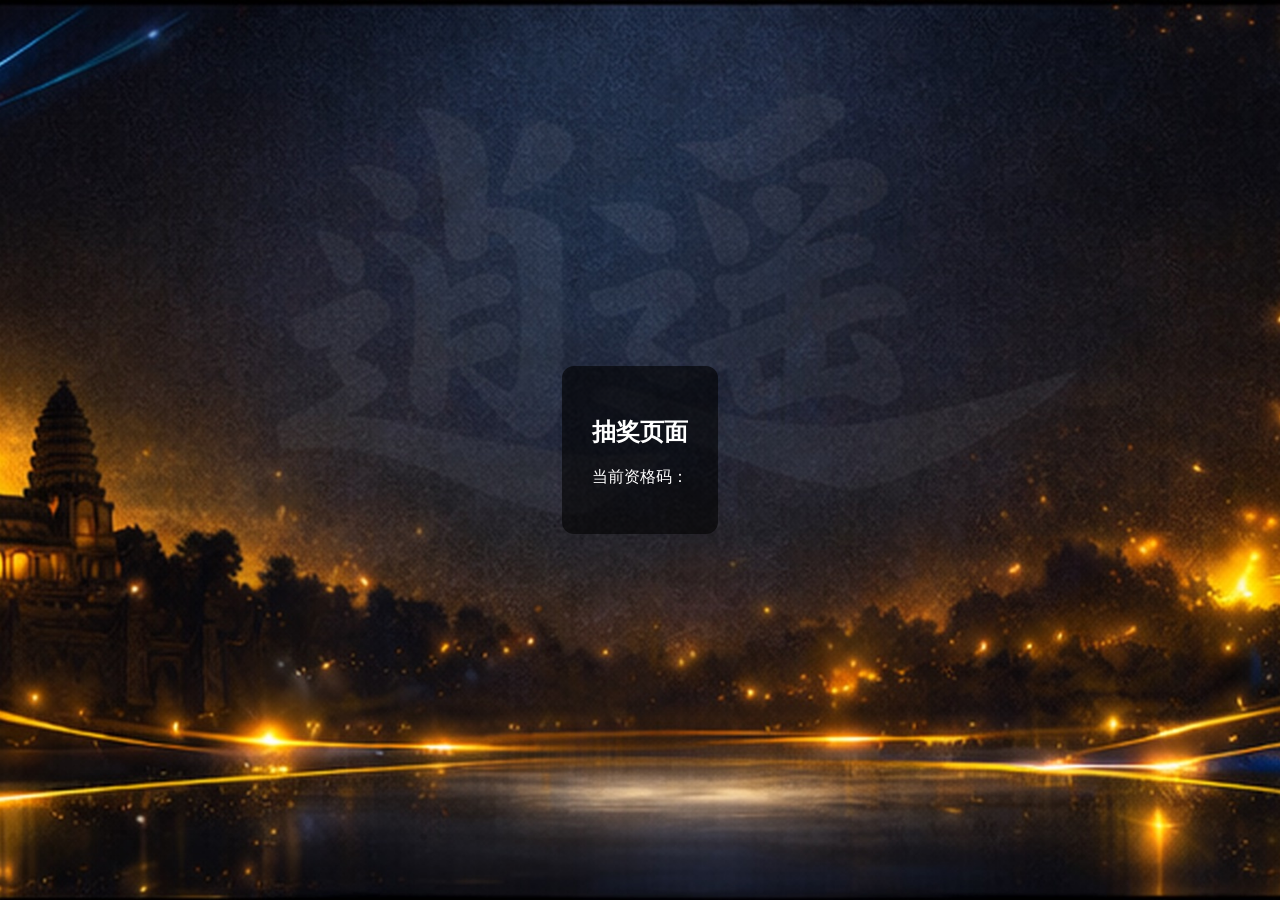
==== draw.html @ f4da22d6 "Add files via upload" ====
<!doctype html>
<html lang="zh-CN">
<head>
<meta charset="utf-8" />
<meta name="viewport" content="width=device-width,initial-scale=1" />
<title>抽奖页</title>
<link rel="stylesheet" href="/css/style.css" />
</head>

<body>
<div class="wrap">
  <div class="card">
    <h2>抽奖页面</h2>
    <p>当前资格码：</p>
    <div id="result"></div>
  </div>
</div>

<script>
const params = new URLSearchParams(location.search);
document.getElementById('result').innerText = params.get('code');
</script>
</body>
</html>
---- css/style.css ----
body{
margin:0;
font-family:Arial;
background:url('/img/bg-desktop.png') no-repeat center center fixed;
background-size:cover;
color:#fff;
}

@media(max-width:768px){
body{
background:url('/img/bg-mobile.png') no-repeat center center fixed;
background-size:cover;
}
}

.wrap{
display:flex;
justify-content:center;
align-items:center;
height:100vh;
}

.card{
background:rgba(0,0,0,0.6);
padding:30px;
border-radius:12px;
text-align:center;
}

input{
padding:10px;
width:220px;
margin:10px 0;
}

button{
padding:10px 20px;
}
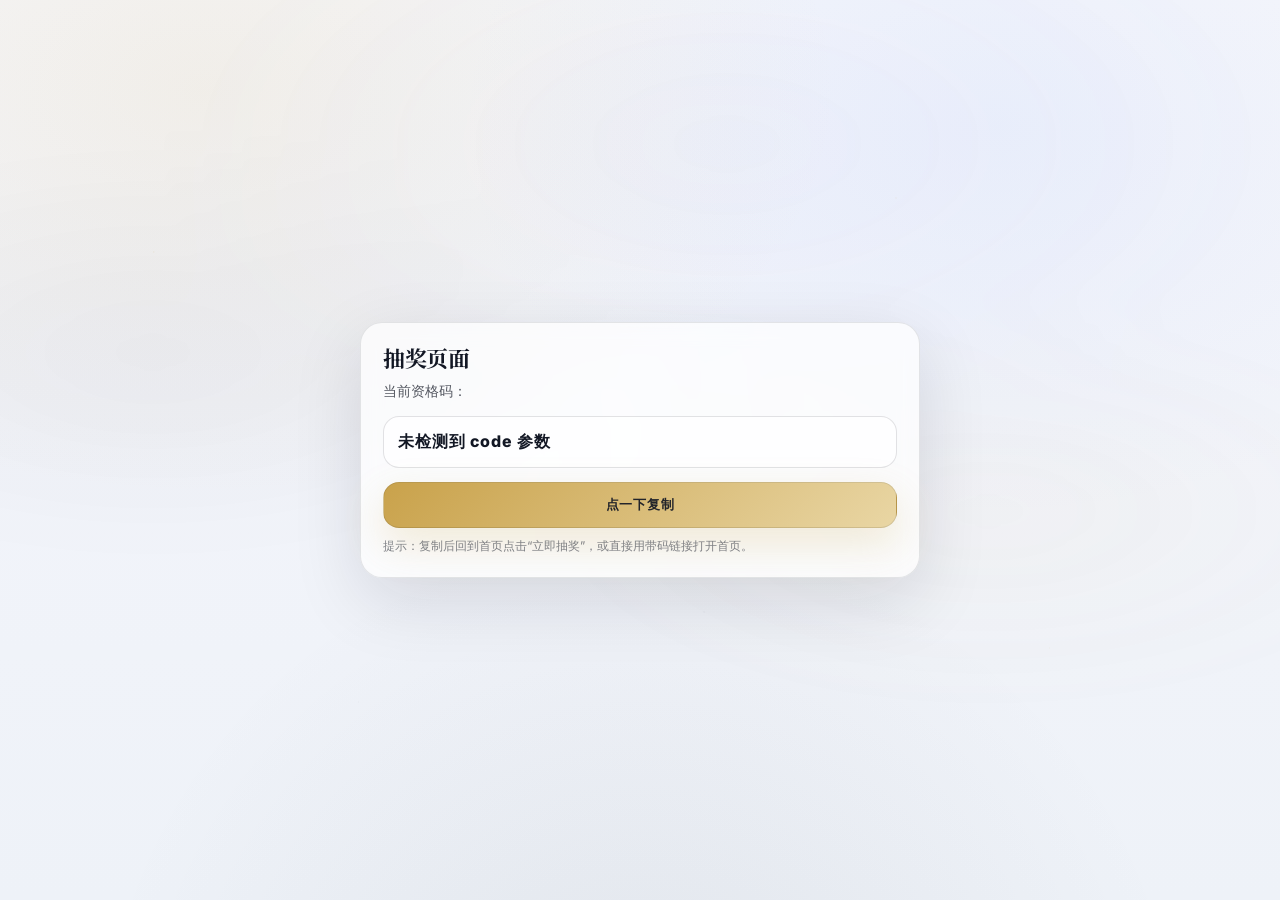
==== commit e51b0389: "Add files via upload" ====
--- a/draw.html
+++ b/draw.html
@@ -1,24 +1,182 @@
 <!doctype html>
 <html lang="zh-CN">
 <head>
-<meta charset="utf-8" />
-<meta name="viewport" content="width=device-width,initial-scale=1" />
-<title>抽奖页</title>
-<link rel="stylesheet" href="/css/style.css" />
+  <meta charset="utf-8" />
+  <meta name="viewport" content="width=device-width,initial-scale=1" />
+  <title>抽奖页</title>
+
+  <!-- 字体与首页一致（稳定、无需你额外操作） -->
+  <link rel="preconnect" href="https://fonts.googleapis.com">
+  <link rel="preconnect" href="https://fonts.gstatic.com" crossorigin>
+  <link href="https://fonts.googleapis.com/css2?family=Inter:wght@400;600;700&family=Noto+Serif+SC:wght@600;700&display=swap" rel="stylesheet">
+
+  <!-- 不再引用 /css/style.css，避免你删小写 css 后出错 -->
+  <style>
+    :root{
+      color-scheme: light;
+      --bg0:#F6F7FB;
+      --bg1:#F2F4FA;
+      --bg2:#EEF2F8;
+      --ink:#121724;
+      --ink2: rgba(18,23,36,.72);
+      --line: rgba(18,23,36,.10);
+      --panel: rgba(255,255,255,.72);
+      --shadow: 0 22px 70px rgba(16, 20, 32, .12);
+      --gold:#C9A24B;
+      --gold2:#E9D6A4;
+      --r-xl: 22px;
+      --r-md: 16px;
+      --font-ui: Inter, system-ui, -apple-system, Segoe UI, Roboto, "Helvetica Neue", Arial, "Noto Sans", "Liberation Sans", sans-serif;
+      --font-brand: "Noto Serif SC", serif;
+    }
+    *{ font-family: var(--font-ui); box-sizing: border-box; }
+    body{
+      margin:0; min-height:100vh; color: var(--ink);
+      background:
+        radial-gradient(1100px 700px at 16% 10%, rgba(201,162,75,0.10), transparent 58%),
+        radial-gradient(900px 650px at 78% 14%, rgba(140,170,255,0.10), transparent 60%),
+        radial-gradient(900px 900px at 50% 120%, rgba(18,23,36,0.06), transparent 62%),
+        linear-gradient(180deg, var(--bg0), var(--bg1) 45%, var(--bg2));
+      overflow:hidden;
+    }
+    /* 轻烟雾 + 金尘（克制） */
+    .smoke{
+      position:fixed; inset:-18vh -18vw; pointer-events:none;
+      opacity:.60; filter: blur(18px);
+      background:
+        radial-gradient(60vw 40vh at 22% 42%, rgba(18,23,36,0.06), transparent 62%),
+        radial-gradient(60vw 38vh at 70% 55%, rgba(201,162,75,0.06), transparent 62%),
+        radial-gradient(70vw 52vh at 55% 25%, rgba(140,170,255,0.06), transparent 65%);
+      animation: smokeDrift 10s ease-in-out infinite alternate;
+    }
+    @keyframes smokeDrift{
+      0%{ transform: translate3d(-1.2vw,-0.6vh,0) scale(1.02); opacity:.52; }
+      100%{ transform: translate3d(1.3vw,0.9vh,0) scale(1.04); opacity:.64; }
+    }
+    .dust{
+      position:fixed; inset:0; pointer-events:none; opacity:.55;
+      background:
+        radial-gradient(2px 2px at 12% 28%, rgba(201,162,75,0.22), transparent 60%),
+        radial-gradient(2px 2px at 70% 22%, rgba(201,162,75,0.18), transparent 60%),
+        radial-gradient(1.5px 1.5px at 55% 68%, rgba(18,23,36,0.14), transparent 60%),
+        radial-gradient(1.5px 1.5px at 82% 72%, rgba(201,162,75,0.16), transparent 60%),
+        radial-gradient(1.2px 1.2px at 28% 78%, rgba(18,23,36,0.10), transparent 60%);
+      animation: dustTwinkle 6s ease-in-out infinite;
+    }
+    @keyframes dustTwinkle{
+      0%,100%{ filter: brightness(1.00); opacity:.40; }
+      50%{ filter: brightness(1.12); opacity:.62; }
+    }
+
+    .wrap{
+      min-height:100vh;
+      display:flex;
+      align-items:center;
+      justify-content:center;
+      padding: 24px;
+      position:relative;
+      z-index:1;
+    }
+    .card{
+      width:min(560px, 100%);
+      border-radius: var(--r-xl);
+      background: var(--panel);
+      border: 1px solid var(--line);
+      box-shadow: var(--shadow);
+      backdrop-filter: blur(10px);
+      padding: 22px 22px;
+    }
+    h2{
+      margin:0;
+      font-family: var(--font-brand);
+      font-weight: 700;
+      letter-spacing: -0.02em;
+      font-size: 22px;
+      line-height: 1.15;
+    }
+    p{
+      margin: 10px 0 0;
+      color: var(--ink2);
+      font-size: 14px;
+      line-height: 1.6;
+    }
+    .code{
+      margin-top: 14px;
+      padding: 14px 14px;
+      border-radius: var(--r-md);
+      border: 1px solid rgba(18,23,36,0.12);
+      background: rgba(255,255,255,0.72);
+      font-weight: 800;
+      letter-spacing: 0.06em;
+      font-size: 16px;
+      user-select: all;
+      word-break: break-all;
+    }
+    .btn{
+      margin-top: 14px;
+      width: 100%;
+      height: 46px;
+      border-radius: var(--r-md);
+      border: 1px solid rgba(18,23,36,0.10);
+      background: linear-gradient(135deg, var(--gold), var(--gold2));
+      color: rgba(18,23,36,0.92);
+      font-weight: 900;
+      letter-spacing: 0.06em;
+      cursor: pointer;
+      box-shadow: 0 16px 40px rgba(201,162,75,0.22);
+    }
+    .btn:active{ transform: translateY(1px); }
+    .hint{
+      margin-top: 10px;
+      font-size: 12px;
+      color: rgba(18,23,36,0.52);
+    }
+    @media (prefers-reduced-motion: reduce){
+      .smoke,.dust{ animation:none !important; }
+    }
+  </style>
 </head>
 
 <body>
-<div class="wrap">
-  <div class="card">
-    <h2>抽奖页面</h2>
-    <p>当前资格码：</p>
-    <div id="result"></div>
+  <div class="smoke"></div>
+  <div class="dust"></div>
+
+  <div class="wrap">
+    <div class="card">
+      <h2>抽奖页面</h2>
+      <p>当前资格码：</p>
+      <div class="code" id="result">-</div>
+      <button class="btn" id="copyBtn" type="button">点一下复制</button>
+      <div class="hint">提示：复制后回到首页点击“立即抽奖”，或直接用带码链接打开首页。</div>
+    </div>
   </div>
-</div>
 
-<script>
-const params = new URLSearchParams(location.search);
-document.getElementById('result').innerText = params.get('code');
-</script>
+  <script>
+    const params = new URLSearchParams(location.search);
+    const code = (params.get('code') || '').trim();
+    const el = document.getElementById('result');
+    const btn = document.getElementById('copyBtn');
+
+    el.textContent = code || '未检测到 code 参数';
+
+    btn.addEventListener('click', async () => {
+      if (!code) return alert('没有可复制的资格码');
+      try{
+        await navigator.clipboard.writeText(code);
+        btn.textContent = '已复制 ✅';
+        setTimeout(()=> btn.textContent = '点一下复制', 1200);
+      }catch(e){
+        // 兼容老浏览器
+        const ta = document.createElement('textarea');
+        ta.value = code;
+        document.body.appendChild(ta);
+        ta.select();
+        document.execCommand('copy');
+        ta.remove();
+        btn.textContent = '已复制 ✅';
+        setTimeout(()=> btn.textContent = '点一下复制', 1200);
+      }
+    });
+  </script>
 </body>
-</html>
+</html>
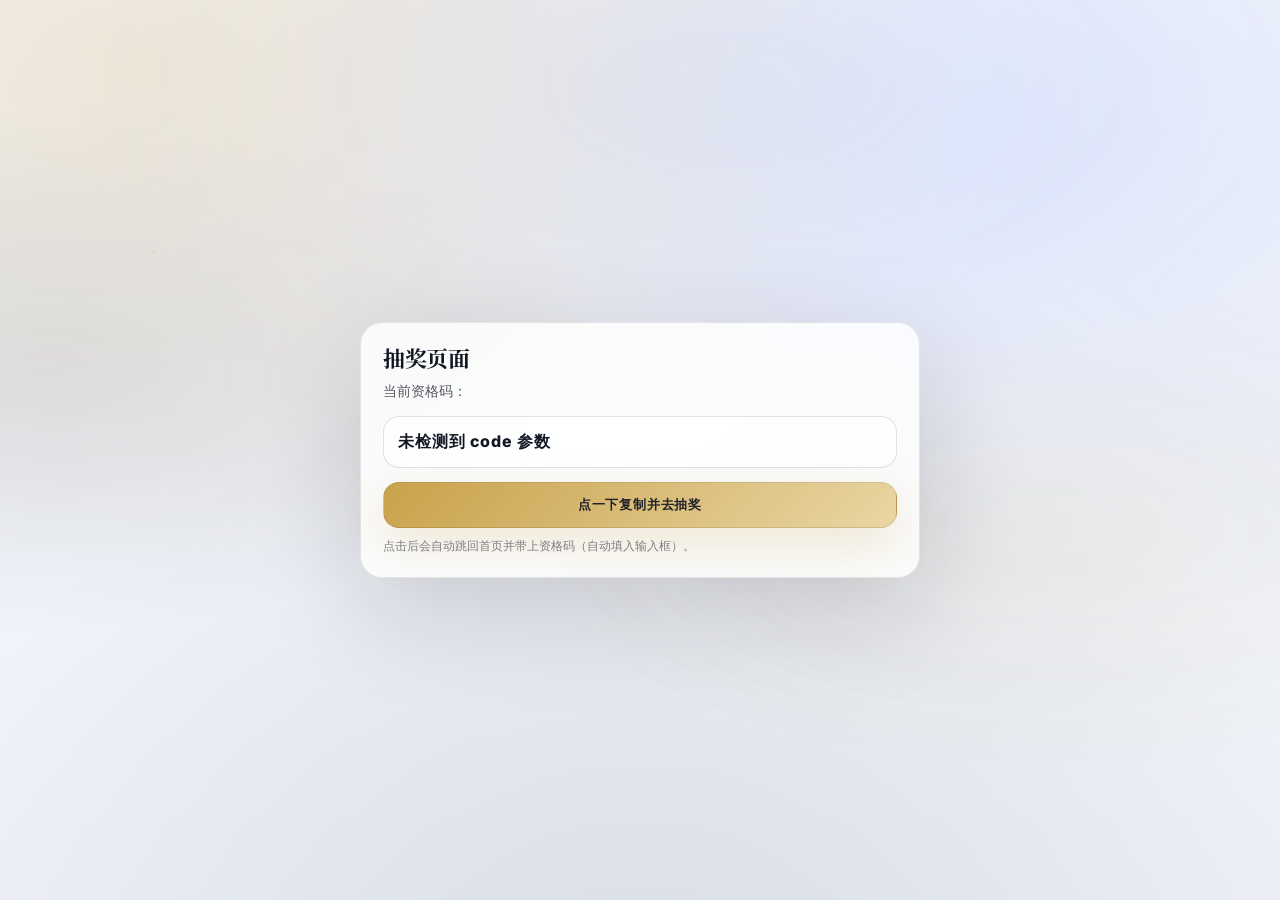
==== commit 193e1a55: "Add files via upload" ====
--- a/draw.html
+++ b/draw.html
@@ -5,149 +5,102 @@
   <meta name="viewport" content="width=device-width,initial-scale=1" />
   <title>抽奖页</title>
 
-  <!-- 字体与首页一致（稳定、无需你额外操作） -->
   <link rel="preconnect" href="https://fonts.googleapis.com">
   <link rel="preconnect" href="https://fonts.gstatic.com" crossorigin>
   <link href="https://fonts.googleapis.com/css2?family=Inter:wght@400;600;700&family=Noto+Serif+SC:wght@600;700&display=swap" rel="stylesheet">
 
-  <!-- 不再引用 /css/style.css，避免你删小写 css 后出错 -->
   <style>
-    :root{
-      color-scheme: light;
-      --bg0:#F6F7FB;
-      --bg1:#F2F4FA;
-      --bg2:#EEF2F8;
-      --ink:#121724;
-      --ink2: rgba(18,23,36,.72);
-      --line: rgba(18,23,36,.10);
-      --panel: rgba(255,255,255,.72);
-      --shadow: 0 22px 70px rgba(16, 20, 32, .12);
-      --gold:#C9A24B;
-      --gold2:#E9D6A4;
-      --r-xl: 22px;
-      --r-md: 16px;
-      --font-ui: Inter, system-ui, -apple-system, Segoe UI, Roboto, "Helvetica Neue", Arial, "Noto Sans", "Liberation Sans", sans-serif;
-      --font-brand: "Noto Serif SC", serif;
-    }
-    *{ font-family: var(--font-ui); box-sizing: border-box; }
+    :root{ color-scheme: light; --ink:#121724; --gold:#C9A24B; --gold2:#E9D6A4; }
+    *{ box-sizing:border-box; font-family: Inter, system-ui, -apple-system, Segoe UI, Roboto, "Helvetica Neue", Arial; }
     body{
       margin:0; min-height:100vh; color: var(--ink);
       background:
-        radial-gradient(1100px 700px at 16% 10%, rgba(201,162,75,0.10), transparent 58%),
-        radial-gradient(900px 650px at 78% 14%, rgba(140,170,255,0.10), transparent 60%),
-        radial-gradient(900px 900px at 50% 120%, rgba(18,23,36,0.06), transparent 62%),
-        linear-gradient(180deg, var(--bg0), var(--bg1) 45%, var(--bg2));
+        radial-gradient(1400px 860px at 12% 8%, rgba(201,162,75,0.20), transparent 58%),
+        radial-gradient(1200px 820px at 78% 14%, rgba(140,170,255,0.18), transparent 62%),
+        radial-gradient(1200px 1200px at 50% 120%, rgba(18,23,36,0.10), transparent 64%),
+        linear-gradient(180deg, #F6F7FB, #F2F4FA 45%, #EEF2F8);
       overflow:hidden;
     }
-    /* 轻烟雾 + 金尘（克制） */
-    .smoke{
-      position:fixed; inset:-18vh -18vw; pointer-events:none;
-      opacity:.60; filter: blur(18px);
+    .bg::before{
+      content:""; position:fixed; inset:-22vh -22vw; pointer-events:none;
+      opacity:.82; filter: blur(16px);
       background:
-        radial-gradient(60vw 40vh at 22% 42%, rgba(18,23,36,0.06), transparent 62%),
-        radial-gradient(60vw 38vh at 70% 55%, rgba(201,162,75,0.06), transparent 62%),
-        radial-gradient(70vw 52vh at 55% 25%, rgba(140,170,255,0.06), transparent 65%);
-      animation: smokeDrift 10s ease-in-out infinite alternate;
+        radial-gradient(70vw 48vh at 18% 44%, rgba(18,23,36,0.10), transparent 62%),
+        radial-gradient(70vw 44vh at 72% 56%, rgba(201,162,75,0.10), transparent 62%),
+        radial-gradient(80vw 56vh at 55% 22%, rgba(140,170,255,0.10), transparent 65%);
+      animation: smokeDrift 9s ease-in-out infinite alternate;
+    }
+    .bg::after{
+      content:""; position:fixed; inset:0; pointer-events:none;
+      opacity:.70;
+      background:
+        radial-gradient(3px 3px at 12% 28%, rgba(201,162,75,0.35), transparent 60%),
+        radial-gradient(3px 3px at 70% 22%, rgba(201,162,75,0.30), transparent 60%),
+        radial-gradient(2px 2px at 55% 68%, rgba(18,23,36,0.18), transparent 60%),
+        radial-gradient(2px 2px at 82% 72%, rgba(201,162,75,0.26), transparent 60%);
+      animation: dustTwinkle 5s ease-in-out infinite;
     }
     @keyframes smokeDrift{
-      0%{ transform: translate3d(-1.2vw,-0.6vh,0) scale(1.02); opacity:.52; }
-      100%{ transform: translate3d(1.3vw,0.9vh,0) scale(1.04); opacity:.64; }
-    }
-    .dust{
-      position:fixed; inset:0; pointer-events:none; opacity:.55;
-      background:
-        radial-gradient(2px 2px at 12% 28%, rgba(201,162,75,0.22), transparent 60%),
-        radial-gradient(2px 2px at 70% 22%, rgba(201,162,75,0.18), transparent 60%),
-        radial-gradient(1.5px 1.5px at 55% 68%, rgba(18,23,36,0.14), transparent 60%),
-        radial-gradient(1.5px 1.5px at 82% 72%, rgba(201,162,75,0.16), transparent 60%),
-        radial-gradient(1.2px 1.2px at 28% 78%, rgba(18,23,36,0.10), transparent 60%);
-      animation: dustTwinkle 6s ease-in-out infinite;
+      0%{ transform: translate3d(-1.6vw,-0.8vh,0) scale(1.03) rotate(-0.3deg); }
+      100%{ transform: translate3d(1.8vw,1.0vh,0) scale(1.06) rotate(0.3deg); }
     }
     @keyframes dustTwinkle{
-      0%,100%{ filter: brightness(1.00); opacity:.40; }
-      50%{ filter: brightness(1.12); opacity:.62; }
+      0%,100%{ filter: brightness(1.00); opacity:.55; }
+      50%{ filter: brightness(1.18); opacity:.82; }
     }
 
-    .wrap{
-      min-height:100vh;
-      display:flex;
-      align-items:center;
-      justify-content:center;
-      padding: 24px;
-      position:relative;
-      z-index:1;
-    }
+    .wrap{ min-height:100vh; display:flex; align-items:center; justify-content:center; padding:24px; position:relative; z-index:2; }
     .card{
       width:min(560px, 100%);
-      border-radius: var(--r-xl);
-      background: var(--panel);
-      border: 1px solid var(--line);
-      box-shadow: var(--shadow);
-      backdrop-filter: blur(10px);
-      padding: 22px 22px;
+      border-radius: 22px;
+      background: rgba(255,255,255,.80);
+      border: 1px solid rgba(18,23,36,.10);
+      box-shadow: 0 28px 110px rgba(16,20,32,.16);
+      backdrop-filter: blur(12px);
+      padding: 22px;
     }
-    h2{
-      margin:0;
-      font-family: var(--font-brand);
-      font-weight: 700;
-      letter-spacing: -0.02em;
-      font-size: 22px;
-      line-height: 1.15;
-    }
-    p{
-      margin: 10px 0 0;
-      color: var(--ink2);
-      font-size: 14px;
-      line-height: 1.6;
-    }
+    h2{ margin:0; font-family:"Noto Serif SC",serif; font-weight:700; letter-spacing:-0.02em; font-size:22px; line-height:1.15; }
+    p{ margin:10px 0 0; color: rgba(18,23,36,.72); font-size:14px; line-height:1.6; }
     .code{
-      margin-top: 14px;
-      padding: 14px 14px;
-      border-radius: var(--r-md);
-      border: 1px solid rgba(18,23,36,0.12);
-      background: rgba(255,255,255,0.72);
-      font-weight: 800;
-      letter-spacing: 0.06em;
-      font-size: 16px;
-      user-select: all;
-      word-break: break-all;
+      margin-top:14px;
+      padding:14px;
+      border-radius:16px;
+      border:1px solid rgba(18,23,36,.12);
+      background: rgba(255,255,255,0.78);
+      font-weight:800;
+      letter-spacing:0.06em;
+      font-size:16px;
+      user-select:all;
+      word-break:break-all;
     }
     .btn{
-      margin-top: 14px;
-      width: 100%;
-      height: 46px;
-      border-radius: var(--r-md);
-      border: 1px solid rgba(18,23,36,0.10);
+      margin-top:14px;
+      width:100%;
+      height:46px;
+      border-radius:16px;
+      border:1px solid rgba(18,23,36,.10);
       background: linear-gradient(135deg, var(--gold), var(--gold2));
       color: rgba(18,23,36,0.92);
-      font-weight: 900;
-      letter-spacing: 0.06em;
-      cursor: pointer;
-      box-shadow: 0 16px 40px rgba(201,162,75,0.22);
+      font-weight:900;
+      letter-spacing:0.06em;
+      cursor:pointer;
+      box-shadow: 0 16px 46px rgba(201,162,75,0.24);
     }
     .btn:active{ transform: translateY(1px); }
-    .hint{
-      margin-top: 10px;
-      font-size: 12px;
-      color: rgba(18,23,36,0.52);
-    }
-    @media (prefers-reduced-motion: reduce){
-      .smoke,.dust{ animation:none !important; }
-    }
+    .hint{ margin-top:10px; font-size:12px; color: rgba(18,23,36,.52); }
   </style>
 </head>
 
 <body>
-  <div class="smoke"></div>
-  <div class="dust"></div>
-
+  <div class="bg"></div>
   <div class="wrap">
     <div class="card">
       <h2>抽奖页面</h2>
       <p>当前资格码：</p>
       <div class="code" id="result">-</div>
-      <button class="btn" id="copyBtn" type="button">点一下复制</button>
-      <div class="hint">提示：复制后回到首页点击“立即抽奖”，或直接用带码链接打开首页。</div>
+
+      <button class="btn" id="copyGoBtn" type="button">点一下复制并去抽奖</button>
+      <div class="hint">点击后会自动跳回首页并带上资格码（自动填入输入框）。</div>
     </div>
   </div>
 
@@ -155,27 +108,30 @@
     const params = new URLSearchParams(location.search);
     const code = (params.get('code') || '').trim();
     const el = document.getElementById('result');
-    const btn = document.getElementById('copyBtn');
+    const btn = document.getElementById('copyGoBtn');
 
     el.textContent = code || '未检测到 code 参数';
 
-    btn.addEventListener('click', async () => {
-      if (!code) return alert('没有可复制的资格码');
+    async function copyText(text){
       try{
-        await navigator.clipboard.writeText(code);
-        btn.textContent = '已复制 ✅';
-        setTimeout(()=> btn.textContent = '点一下复制', 1200);
+        await navigator.clipboard.writeText(text);
       }catch(e){
-        // 兼容老浏览器
         const ta = document.createElement('textarea');
-        ta.value = code;
+        ta.value = text;
         document.body.appendChild(ta);
         ta.select();
         document.execCommand('copy');
         ta.remove();
-        btn.textContent = '已复制 ✅';
-        setTimeout(()=> btn.textContent = '点一下复制', 1200);
       }
+    }
+
+    btn.addEventListener('click', async () => {
+      if (!code) return alert('没有可复制的资格码');
+      await copyText(code);
+      btn.textContent = '已复制 ✅ 正在跳转...';
+      const v = Date.now();
+      // ✅ 关键：带 play=1，首页不会再把你重定向回 draw.html
+      location.href = `/?code=${encodeURIComponent(code)}&play=1&v=${v}`;
     });
   </script>
 </body>
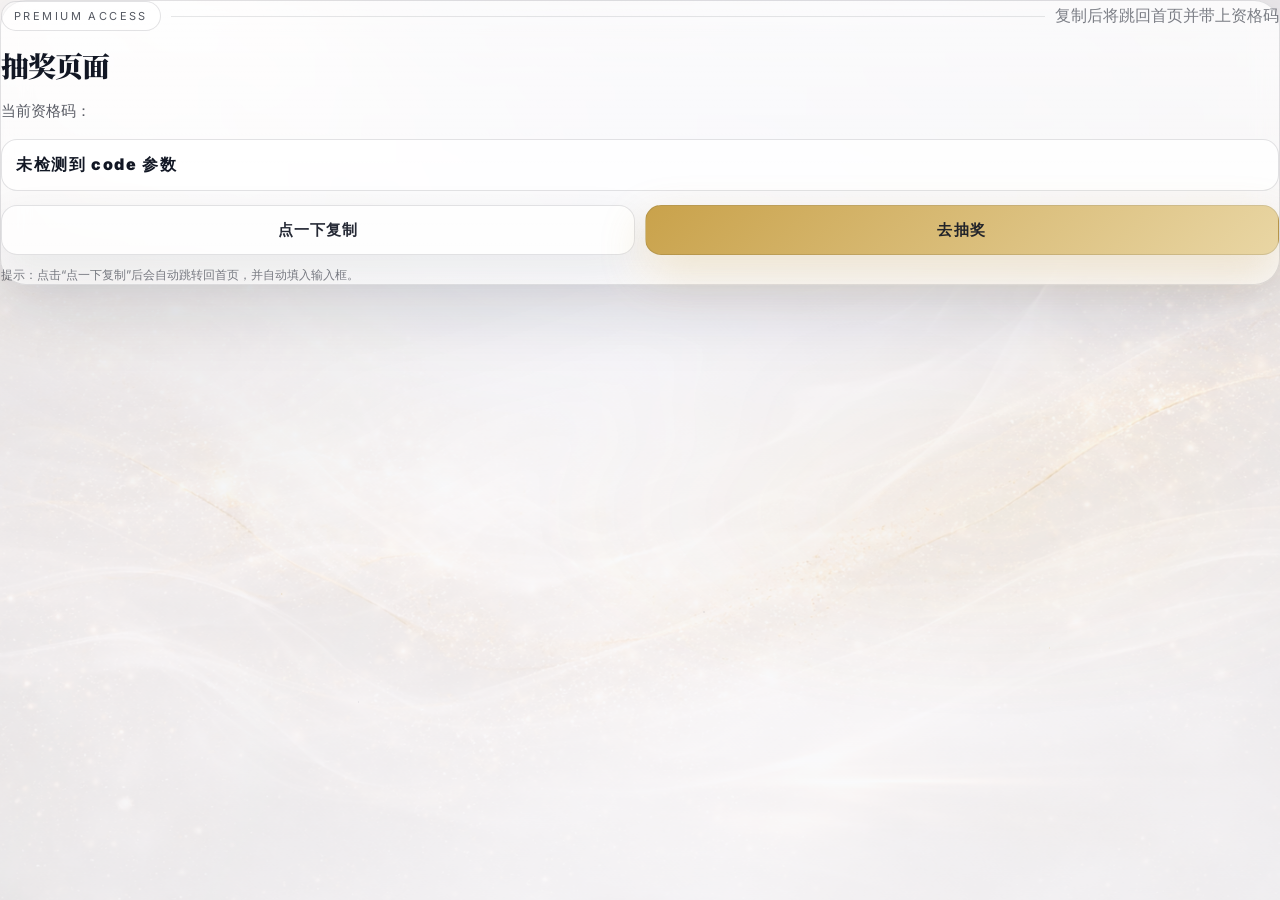
==== commit 7f36973c: "Add files via upload" ====
--- a/draw.html
+++ b/draw.html
@@ -7,131 +7,97 @@
 
   <link rel="preconnect" href="https://fonts.googleapis.com">
   <link rel="preconnect" href="https://fonts.gstatic.com" crossorigin>
-  <link href="https://fonts.googleapis.com/css2?family=Inter:wght@400;600;700&family=Noto+Serif+SC:wght@600;700&display=swap" rel="stylesheet">
+  <link href="https://fonts.googleapis.com/css2?family=Inter:wght@400;700;800;900&family=Noto+Serif+SC:wght@600;700;900&display=swap" rel="stylesheet">
 
-  <style>
-    :root{ color-scheme: light; --ink:#121724; --gold:#C9A24B; --gold2:#E9D6A4; }
-    *{ box-sizing:border-box; font-family: Inter, system-ui, -apple-system, Segoe UI, Roboto, "Helvetica Neue", Arial; }
-    body{
-      margin:0; min-height:100vh; color: var(--ink);
-      background:
-        radial-gradient(1400px 860px at 12% 8%, rgba(201,162,75,0.20), transparent 58%),
-        radial-gradient(1200px 820px at 78% 14%, rgba(140,170,255,0.18), transparent 62%),
-        radial-gradient(1200px 1200px at 50% 120%, rgba(18,23,36,0.10), transparent 64%),
-        linear-gradient(180deg, #F6F7FB, #F2F4FA 45%, #EEF2F8);
-      overflow:hidden;
-    }
-    .bg::before{
-      content:""; position:fixed; inset:-22vh -22vw; pointer-events:none;
-      opacity:.82; filter: blur(16px);
-      background:
-        radial-gradient(70vw 48vh at 18% 44%, rgba(18,23,36,0.10), transparent 62%),
-        radial-gradient(70vw 44vh at 72% 56%, rgba(201,162,75,0.10), transparent 62%),
-        radial-gradient(80vw 56vh at 55% 22%, rgba(140,170,255,0.10), transparent 65%);
-      animation: smokeDrift 9s ease-in-out infinite alternate;
-    }
-    .bg::after{
-      content:""; position:fixed; inset:0; pointer-events:none;
-      opacity:.70;
-      background:
-        radial-gradient(3px 3px at 12% 28%, rgba(201,162,75,0.35), transparent 60%),
-        radial-gradient(3px 3px at 70% 22%, rgba(201,162,75,0.30), transparent 60%),
-        radial-gradient(2px 2px at 55% 68%, rgba(18,23,36,0.18), transparent 60%),
-        radial-gradient(2px 2px at 82% 72%, rgba(201,162,75,0.26), transparent 60%);
-      animation: dustTwinkle 5s ease-in-out infinite;
-    }
-    @keyframes smokeDrift{
-      0%{ transform: translate3d(-1.6vw,-0.8vh,0) scale(1.03) rotate(-0.3deg); }
-      100%{ transform: translate3d(1.8vw,1.0vh,0) scale(1.06) rotate(0.3deg); }
-    }
-    @keyframes dustTwinkle{
-      0%,100%{ filter: brightness(1.00); opacity:.55; }
-      50%{ filter: brightness(1.18); opacity:.82; }
-    }
-
-    .wrap{ min-height:100vh; display:flex; align-items:center; justify-content:center; padding:24px; position:relative; z-index:2; }
-    .card{
-      width:min(560px, 100%);
-      border-radius: 22px;
-      background: rgba(255,255,255,.80);
-      border: 1px solid rgba(18,23,36,.10);
-      box-shadow: 0 28px 110px rgba(16,20,32,.16);
-      backdrop-filter: blur(12px);
-      padding: 22px;
-    }
-    h2{ margin:0; font-family:"Noto Serif SC",serif; font-weight:700; letter-spacing:-0.02em; font-size:22px; line-height:1.15; }
-    p{ margin:10px 0 0; color: rgba(18,23,36,.72); font-size:14px; line-height:1.6; }
-    .code{
-      margin-top:14px;
-      padding:14px;
-      border-radius:16px;
-      border:1px solid rgba(18,23,36,.12);
-      background: rgba(255,255,255,0.78);
-      font-weight:800;
-      letter-spacing:0.06em;
-      font-size:16px;
-      user-select:all;
-      word-break:break-all;
-    }
-    .btn{
-      margin-top:14px;
-      width:100%;
-      height:46px;
-      border-radius:16px;
-      border:1px solid rgba(18,23,36,.10);
-      background: linear-gradient(135deg, var(--gold), var(--gold2));
-      color: rgba(18,23,36,0.92);
-      font-weight:900;
-      letter-spacing:0.06em;
-      cursor:pointer;
-      box-shadow: 0 16px 46px rgba(201,162,75,0.24);
-    }
-    .btn:active{ transform: translateY(1px); }
-    .hint{ margin-top:10px; font-size:12px; color: rgba(18,23,36,.52); }
-  </style>
+  <!-- 与首页同一套视觉（直接用首页 CSS） -->
+  <link rel="stylesheet" href="/CSS/app.css" />
 </head>
 
-<body>
+<body class="min-h-screen antialiased">
   <div class="bg"></div>
-  <div class="wrap">
-    <div class="card">
-      <h2>抽奖页面</h2>
-      <p>当前资格码：</p>
-      <div class="code" id="result">-</div>
+  <div class="veil"></div>
+  <div class="smoke"></div>
+  <div class="dust"></div>
 
-      <button class="btn" id="copyGoBtn" type="button">点一下复制并去抽奖</button>
-      <div class="hint">点击后会自动跳回首页并带上资格码（自动填入输入框）。</div>
+  <main class="max-w-2xl mx-auto px-5 sm:px-6 py-16">
+    <div class="panel p-6 sm:p-8">
+      <div class="badge-line">
+        <div class="badge">Premium Access</div>
+        <div class="sep"></div>
+        <div class="text-xs text-white/55">复制后将跳回首页并带上资格码</div>
+      </div>
+
+      <h1 class="mt-4 title-font" style="font-size:28px;line-height:1.1;">抽奖页面</h1>
+      <p class="mt-2 text-white/70">当前资格码：</p>
+
+      <div class="modal-code" id="result">未检测到 code 参数</div>
+
+      <div class="modal-actions" style="margin-top:14px;">
+        <button class="btn btn-ghost" id="copyBtn" type="button">点一下复制</button>
+        <button class="btn" id="goBtn" type="button">去抽奖</button>
+      </div>
+
+      <div class="modal-tip" id="tip" style="margin-top:12px;">
+        提示：点击“点一下复制”后会自动跳转回首页，并自动填入输入框。
+      </div>
     </div>
-  </div>
+  </main>
 
   <script>
     const params = new URLSearchParams(location.search);
     const code = (params.get('code') || '').trim();
+
     const el = document.getElementById('result');
-    const btn = document.getElementById('copyGoBtn');
+    const copyBtn = document.getElementById('copyBtn');
+    const goBtn = document.getElementById('goBtn');
+    const tip = document.getElementById('tip');
 
-    el.textContent = code || '未检测到 code 参数';
+    el.textContent = code ? code : '未检测到 code 参数';
 
     async function copyText(text){
       try{
         await navigator.clipboard.writeText(text);
+        return true;
       }catch(e){
-        const ta = document.createElement('textarea');
-        ta.value = text;
-        document.body.appendChild(ta);
-        ta.select();
-        document.execCommand('copy');
-        ta.remove();
+        try{
+          const ta = document.createElement('textarea');
+          ta.value = text;
+          ta.setAttribute('readonly','');
+          ta.style.position='fixed';
+          ta.style.top='-9999px';
+          document.body.appendChild(ta);
+          ta.select();
+          document.execCommand('copy');
+          ta.remove();
+          return true;
+        }catch(_){
+          return false;
+        }
       }
     }
 
-    btn.addEventListener('click', async () => {
-      if (!code) return alert('没有可复制的资格码');
-      await copyText(code);
-      btn.textContent = '已复制 ✅ 正在跳转...';
+    function goHomeWithCode(){
+      if (!code){
+        location.href = '/';
+        return;
+      }
+      // 带时间戳让 Telegram 更容易刷新 & 防缓存
       const v = Date.now();
-      // ✅ 关键：带 play=1，首页不会再把你重定向回 draw.html
-      location.href = `/?code=${encodeURIComponent(code)}&play=1&v=${v}`;
+      location.href = `/?code=${encodeURIComponent(code)}&v=${v}#draw`;
+    }
+
+    copyBtn.addEventListener('click', async () => {
+      if (!code) { alert('没有可复制的资格码'); return; }
+      const ok = await copyText(code);
+      copyBtn.textContent = ok ? '已复制 ✅' : '复制失败';
+      tip.textContent = ok ? '已复制，正在返回首页...' : '复制失败，请手动返回首页。';
+      setTimeout(() => {
+        if (ok) goHomeWithCode();
+      }, 450);
+    });
+
+    goBtn.addEventListener('click', () => {
+      goHomeWithCode();
     });
   </script>
 </body>
--- a/CSS/app.css
+++ b/CSS/app.css
@@ -0,0 +1,444 @@
+/* app.css (UTF-8, no BOM) */
+/* 最终敲定：浅色高端 + 可见背景图 + 强烈但克制的粒子/光效/烟雾 + 抽奖爆发光圈 + 进入复制弹窗 */
+/* 红线：不改 API / 不改关键 id（纯样式） */
+
+:root{
+  color-scheme: light;
+
+  /* 字体 */
+  --font-ui: Inter, system-ui, -apple-system, Segoe UI, Roboto, "Helvetica Neue", Arial, "Noto Sans", "Liberation Sans", sans-serif;
+  --font-brand: "Noto Serif SC", serif;
+
+  /* 颜色（高端浅色） */
+  --ink:#121724;
+  --ink85:rgba(18,23,36,.85);
+  --ink72:rgba(18,23,36,.72);
+  --ink55:rgba(18,23,36,.55);
+  --ink45:rgba(18,23,36,.45);
+
+  --panel: rgba(255,255,255,.72);
+  --panel2: rgba(255,255,255,.62);
+  --line: rgba(18,23,36,.12);
+
+  --gold:#C9A24B;
+  --gold2:#E9D6A4;
+
+  /* 圆角/阴影 */
+  --r-xl: 26px;
+  --r-lg: 20px;
+  --r-md: 16px;
+
+  --shadow: 0 22px 70px rgba(16, 20, 32, .14);
+  --shadow2: 0 14px 40px rgba(16, 20, 32, .10);
+
+  /* 字号（精细：你要的那套） */
+  --fz-logo-m: 18px;
+  --fz-logo-d: 22px;
+
+  --fz-h1-m: 28px;
+  --fz-h1-d: 42px;
+
+  --fz-body-m: 14px;
+  --fz-body-d: 15px;
+
+  --fz-input: 15px;
+  --fz-btn: 15px;
+}
+
+*{ font-family: var(--font-ui); }
+.title-font{ font-family: var(--font-brand); }
+
+html,body{ height:100%; }
+body{
+  margin:0;
+  background:#F5F6FA;
+  color: var(--ink);
+  overflow-x:hidden;
+}
+body.no-scroll{ overflow:hidden; }
+
+/* Tailwind text-white 兼容：统一映射为深色系（避免你页面 class 改来改去） */
+.text-white{ color: var(--ink) !important; }
+.text-white\/85{ color: var(--ink85) !important; }
+.text-white\/72{ color: var(--ink72) !important; }
+.text-white\/70{ color: rgba(18,23,36,.70) !important; }
+.text-white\/62{ color: rgba(18,23,36,.62) !important; }
+.text-white\/60{ color: rgba(18,23,36,.60) !important; }
+.text-white\/55{ color: rgba(18,23,36,.55) !important; }
+.text-white\/50{ color: rgba(18,23,36,.50) !important; }
+.text-white\/45{ color: rgba(18,23,36,.45) !important; }
+.text-white\/40{ color: rgba(18,23,36,.40) !important; }
+
+/* ========== 背景图层（必须露出） ========== */
+/* 注意：这里会使用你已经存在的：/图片/bg-desktop.png、/图片/bg-mobile.png */
+.bg{
+  position: fixed; inset:0; z-index:-6;
+  background:
+    linear-gradient(180deg, rgba(245,246,250,.62), rgba(245,246,250,.72)),
+    url("/图片/bg-desktop.png") center / cover no-repeat;
+  transform: scale(1.02);
+  filter: saturate(1.02) contrast(1.02);
+}
+@media (max-width: 640px){
+  .bg{
+    background:
+      linear-gradient(180deg, rgba(245,246,250,.62), rgba(245,246,250,.74)),
+      url("/图片/bg-mobile.png") center / cover no-repeat;
+  }
+}
+
+/* 镜头扫光层（让它看起来“花钱做的”） */
+.veil{
+  position: fixed; inset:0; z-index:-5;
+  pointer-events:none;
+  background:
+    radial-gradient(1100px 700px at 16% 10%, rgba(201,162,75,0.18), transparent 58%),
+    radial-gradient(900px 650px at 78% 14%, rgba(140,170,255,0.16), transparent 60%),
+    linear-gradient(120deg,
+      transparent 0%,
+      rgba(255,255,255,0.18) 25%,
+      rgba(255,255,255,0.05) 42%,
+      transparent 62%);
+  mix-blend-mode: soft-light;
+  opacity:.85;
+  animation: sweep 7.5s ease-in-out infinite;
+}
+@keyframes sweep{
+  0%{ transform: translateX(-6%) translateY(0%); }
+  50%{ transform: translateX(6%) translateY(-1%); }
+  100%{ transform: translateX(-6%) translateY(0%); }
+}
+
+/* 低调烟雾（呼吸感） */
+.smoke{
+  position: fixed; inset:-18vh -18vw; z-index:-4;
+  pointer-events:none;
+  opacity:.68;
+  filter: blur(18px);
+  background:
+    radial-gradient(60vw 40vh at 22% 42%, rgba(18,23,36,0.07), transparent 62%),
+    radial-gradient(60vw 38vh at 70% 55%, rgba(201,162,75,0.10), transparent 62%),
+    radial-gradient(70vw 52vh at 55% 25%, rgba(140,170,255,0.09), transparent 65%);
+  animation: smokeDrift 10s ease-in-out infinite alternate;
+}
+@keyframes smokeDrift{
+  0%{ transform: translate3d(-1.4vw,-0.7vh,0) scale(1.02); opacity:.56; }
+  100%{ transform: translate3d(1.6vw,1.1vh,0) scale(1.06); opacity:.72; }
+}
+
+/* 金尘：更亮更多，并且有轻微漂动 */
+.dust{
+  position: fixed; inset:0; z-index:-3;
+  pointer-events:none;
+  opacity:.78;
+  background:
+    radial-gradient(2px 2px at 12% 28%, rgba(201,162,75,0.42), transparent 60%),
+    radial-gradient(2px 2px at 22% 66%, rgba(201,162,75,0.32), transparent 60%),
+    radial-gradient(1.8px 1.8px at 70% 22%, rgba(201,162,75,0.35), transparent 60%),
+    radial-gradient(1.8px 1.8px at 55% 68%, rgba(18,23,36,0.22), transparent 60%),
+    radial-gradient(1.6px 1.6px at 82% 72%, rgba(201,162,75,0.32), transparent 60%),
+    radial-gradient(1.4px 1.4px at 28% 78%, rgba(18,23,36,0.18), transparent 60%),
+    radial-gradient(2px 2px at 88% 18%, rgba(201,162,75,0.30), transparent 60%),
+    radial-gradient(1.6px 1.6px at 46% 18%, rgba(201,162,75,0.26), transparent 60%);
+  animation: dustTwinkle 5.8s ease-in-out infinite, dustDrift 10.5s ease-in-out infinite alternate;
+}
+@keyframes dustTwinkle{
+  0%,100%{ filter: brightness(1.00); opacity:.64; }
+  50%{ filter: brightness(1.30); opacity:.90; }
+}
+@keyframes dustDrift{
+  0%{ transform: translate3d(-0.4vw,0.1vh,0); }
+  100%{ transform: translate3d(0.6vw,-0.2vh,0); }
+}
+
+/* ========== 品牌标记 ========== */
+.mark{
+  width:40px; height:40px;
+  border-radius: 14px;
+  background: rgba(255,255,255,0.72);
+  border: 1px solid var(--line);
+  box-shadow: var(--shadow2);
+}
+.mark-dot{
+  width:10px; height:10px; border-radius:999px;
+  background: linear-gradient(135deg, var(--gold), var(--gold2));
+  box-shadow: 0 0 0 6px rgba(201,162,75,0.20);
+}
+
+/* ========== 面板（透明度更高级，不能像一块塑料） ========== */
+.panel{
+  border-radius: var(--r-xl);
+  background: linear-gradient(180deg, rgba(255,255,255,0.78), rgba(255,255,255,0.62));
+  border: 1px solid rgba(18,23,36,0.12);
+  box-shadow: var(--shadow);
+  backdrop-filter: blur(14px);
+}
+
+/* 字号映射 */
+header .text-xl,
+header .text-2xl{
+  font-family: var(--font-brand);
+  font-weight: 700;
+  letter-spacing: -0.02em;
+  font-size: var(--fz-logo-m);
+  line-height: 1.15;
+}
+@media (min-width: 640px){
+  header .text-xl,
+  header .text-2xl{ font-size: var(--fz-logo-d); }
+}
+h1{
+  font-family: var(--font-brand);
+  font-weight: 900;
+  letter-spacing: -0.03em;
+  font-size: var(--fz-h1-m);
+  line-height: 1.05;
+}
+@media (min-width: 640px){
+  h1{ font-size: var(--fz-h1-d); }
+}
+p, li{ font-size: var(--fz-body-m); line-height: 1.65; }
+@media (min-width: 640px){
+  p, li{ font-size: var(--fz-body-d); }
+}
+
+/* 小组件 */
+.badge-line{ display:flex; align-items:center; gap:10px; }
+.badge{
+  font-size: 11px;
+  letter-spacing: 0.22em;
+  text-transform: uppercase;
+  color: rgba(18,23,36,0.72);
+  padding: 7px 12px;
+  border-radius: 999px;
+  border: 1px solid rgba(18,23,36,0.12);
+  background: rgba(255,255,255,0.52);
+}
+.sep{ flex:1; height:1px; background: rgba(18,23,36,0.10); }
+
+.input{
+  height: 50px;
+  border-radius: var(--r-md);
+  padding: 0 16px;
+  color: var(--ink);
+  background: rgba(255,255,255,0.78);
+  border: 1px solid rgba(18,23,36,0.14);
+  outline: none;
+  font-size: var(--fz-input);
+  font-weight: 700;
+  letter-spacing: 0.04em;
+}
+.input::placeholder{ color: rgba(18,23,36,0.38); }
+.input:focus{
+  border-color: rgba(201,162,75,0.55);
+  box-shadow: 0 0 0 4px rgba(201,162,75,0.18);
+}
+
+/* 按钮：带高级光泽与轻微“呼吸” */
+.btn{
+  position: relative;
+  height: 50px;
+  border-radius: var(--r-md);
+  padding: 0 18px;
+  font-size: var(--fz-btn);
+  font-weight: 900;
+  letter-spacing: 0.10em;
+  background: linear-gradient(135deg, var(--gold), var(--gold2));
+  color: rgba(18,23,36,0.92);
+  border: 1px solid rgba(18,23,36,0.10);
+  box-shadow: 0 18px 46px rgba(201,162,75,0.28);
+  transition: transform .14s ease, filter .14s ease;
+  overflow:hidden;
+}
+.btn:hover{ transform: translateY(-1px); filter: brightness(1.03); }
+.btn:active{ transform: translateY(0); filter: brightness(0.99); }
+.btn[disabled]{ opacity:.65; cursor:not-allowed; transform:none; }
+
+.btn .btn-glow{
+  position:absolute; inset:-40%;
+  background: radial-gradient(circle at 30% 30%, rgba(255,255,255,0.55), transparent 55%);
+  transform: translateX(-22%);
+  opacity:.55;
+  animation: btnGlow 2.6s ease-in-out infinite;
+}
+@keyframes btnGlow{
+  0%{ transform: translateX(-22%) rotate(0deg); opacity:.40; }
+  50%{ transform: translateX(22%) rotate(4deg); opacity:.62; }
+  100%{ transform: translateX(-22%) rotate(0deg); opacity:.40; }
+}
+.btn.is-loading .btn-glow{ animation-duration: 1.2s; opacity:.75; }
+
+/* 结果框：弹出更“有钱” */
+.result{
+  border-radius: var(--r-lg);
+  border: 1px solid rgba(18,23,36,0.12);
+  background: rgba(255,255,255,0.70);
+  padding: 16px;
+  box-shadow: 0 16px 44px rgba(16,20,32,.10);
+}
+.result-title{
+  font-size: 11px;
+  letter-spacing: 0.22em;
+  text-transform: uppercase;
+  color: rgba(18,23,36,0.62);
+}
+.result-chip{
+  font-size: 12px;
+  color: rgba(18,23,36,0.72);
+  border: 1px solid rgba(18,23,36,0.12);
+  background: rgba(255,255,255,0.50);
+  padding: 6px 10px;
+  border-radius: 999px;
+  white-space: nowrap;
+}
+.result-body{
+  margin-top: 10px;
+  font-size: 22px;
+  font-weight: 900;
+  letter-spacing: 0.01em;
+  color: var(--ink);
+}
+.result-foot{
+  margin-top: 10px;
+  font-size: 12px;
+  color: rgba(18,23,36,0.55);
+}
+
+/* 结果弹出动画 */
+.pop-on .result-pop{
+  animation: pop 520ms cubic-bezier(.2,.9,.2,1) both;
+}
+@keyframes pop{
+  0%{ transform: translateY(10px) scale(.98); opacity: 0; }
+  100%{ transform: translateY(0) scale(1); opacity: 1; }
+}
+
+.divider{ height:1px; background: rgba(18,23,36,0.12); }
+
+.mini{
+  border-radius: var(--r-md);
+  border: 1px solid rgba(18,23,36,0.12);
+  background: rgba(255,255,255,0.58);
+  padding: 12px 14px;
+}
+.mini-k{
+  font-size: 12px;
+  color: rgba(18,23,36,0.58);
+  letter-spacing: 0.08em;
+}
+.mini-v{
+  margin-top: 4px;
+  font-weight: 900;
+  color: rgba(18,23,36,0.88);
+}
+.li{
+  padding-left: 12px;
+  border-left: 2px solid rgba(201,162,75,0.35);
+}
+
+/* ========== 抽奖爆发光圈（强烈获得感） ========== */
+.burst{
+  position: fixed; inset:0; z-index: 5;
+  pointer-events:none;
+  opacity:0;
+  background:
+    radial-gradient(420px 420px at 50% 55%, rgba(201,162,75,0.55), transparent 60%),
+    radial-gradient(900px 520px at 50% 55%, rgba(255,255,255,0.35), transparent 62%),
+    radial-gradient(1200px 700px at 50% 60%, rgba(201,162,75,0.22), transparent 65%);
+  filter: blur(0px);
+}
+.burst.on{
+  animation: burstAnim 900ms cubic-bezier(.2,.8,.2,1) both;
+}
+@keyframes burstAnim{
+  0%{ opacity:0; transform: scale(.96); filter: blur(2px); }
+  35%{ opacity:1; transform: scale(1.02); filter: blur(0px); }
+  100%{ opacity:0; transform: scale(1.06); filter: blur(2px); }
+}
+
+/* ========== 进入复制弹窗 ========== */
+.modal{
+  position: fixed; inset:0; z-index: 20;
+  display:grid;
+  place-items:center;
+  padding: 18px;
+}
+.modal.hidden{ display:none; }
+
+.modal-backdrop{
+  position:absolute; inset:0;
+  background: rgba(15,18,28,.22);
+  backdrop-filter: blur(6px);
+}
+
+.modal-card{
+  position:relative;
+  width: min(560px, 100%);
+  padding: 18px 18px;
+  border-radius: var(--r-xl);
+  box-shadow: 0 26px 90px rgba(10,12,18,.22);
+  animation: modalIn 360ms cubic-bezier(.2,.9,.2,1) both;
+}
+@keyframes modalIn{
+  0%{ transform: translateY(12px) scale(.98); opacity:0; }
+  100%{ transform: translateY(0) scale(1); opacity:1; }
+}
+
+.modal-head{
+  display:flex; align-items:center; gap:10px;
+}
+.modal-title{
+  font-weight: 900;
+  letter-spacing: -0.02em;
+  color: var(--ink);
+  font-size: 18px;
+  flex:1;
+}
+.modal-x{
+  width: 34px; height: 34px;
+  border-radius: 12px;
+  border: 1px solid rgba(18,23,36,0.12);
+  background: rgba(255,255,255,0.55);
+  cursor:pointer;
+}
+
+.modal-code{
+  margin-top: 14px;
+  padding: 14px 14px;
+  border-radius: var(--r-md);
+  border: 1px solid rgba(18,23,36,0.12);
+  background: rgba(255,255,255,0.78);
+  font-weight: 900;
+  letter-spacing: 0.10em;
+  font-size: 16px;
+  user-select: all;
+  word-break: break-all;
+}
+
+.modal-actions{
+  display:grid;
+  grid-template-columns: 1fr 1fr;
+  gap: 10px;
+  margin-top: 12px;
+}
+@media (max-width: 420px){
+  .modal-actions{ grid-template-columns: 1fr; }
+}
+
+.btn-ghost{
+  background: rgba(255,255,255,0.68);
+  box-shadow: 0 16px 44px rgba(16,20,32,.08);
+  border: 1px solid rgba(18,23,36,0.12);
+  letter-spacing: 0.06em;
+}
+
+.modal-tip{
+  margin-top: 10px;
+  font-size: 12px;
+  color: rgba(18,23,36,0.55);
+}
+
+/* 降低动态偏好 */
+@media (prefers-reduced-motion: reduce){
+  .veil,.smoke,.dust,.btn .btn-glow{ animation:none !important; }
+}
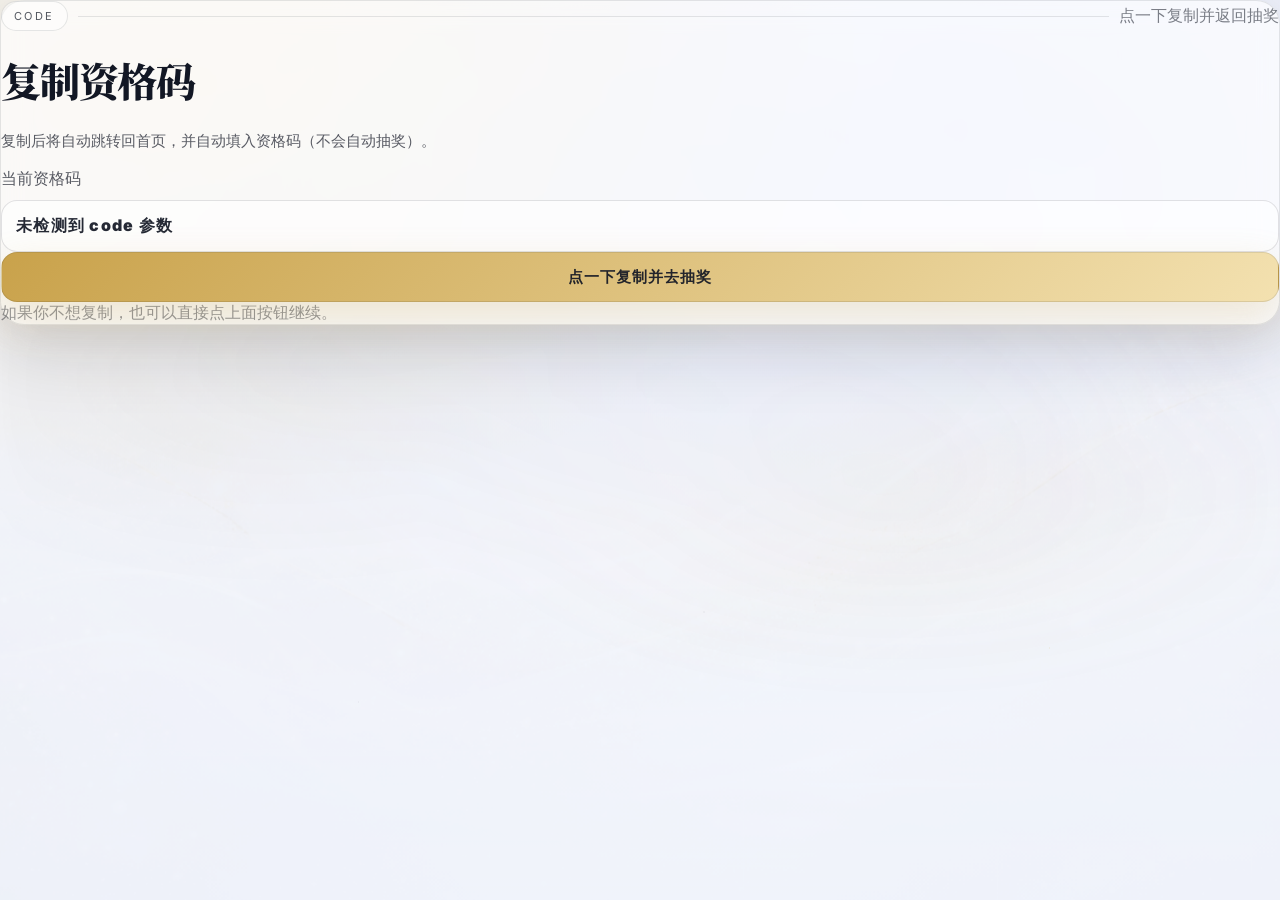
==== commit b11bdf8a: "Add files via upload" ====
--- a/draw.html
+++ b/draw.html
@@ -2,15 +2,16 @@
 <html lang="zh-CN">
 <head>
   <meta charset="utf-8" />
-  <meta name="viewport" content="width=device-width,initial-scale=1" />
-  <title>抽奖页</title>
+  <meta name="viewport" content="width=device-width,initial-scale=1,viewport-fit=cover" />
+  <title>复制资格码</title>
 
   <link rel="preconnect" href="https://fonts.googleapis.com">
   <link rel="preconnect" href="https://fonts.gstatic.com" crossorigin>
-  <link href="https://fonts.googleapis.com/css2?family=Inter:wght@400;700;800;900&family=Noto+Serif+SC:wght@600;700;900&display=swap" rel="stylesheet">
+  <link href="https://fonts.googleapis.com/css2?family=Inter:wght@400;600;700;800&family=Noto+Serif+SC:wght@600;700;900&display=swap" rel="stylesheet">
 
-  <!-- 与首页同一套视觉（直接用首页 CSS） -->
+  <!-- 同样做双目录兼容 -->
   <link rel="stylesheet" href="/CSS/app.css" />
+  <link rel="stylesheet" href="/css/app.css" />
 </head>
 
 <body class="min-h-screen antialiased">
@@ -19,26 +20,32 @@
   <div class="smoke"></div>
   <div class="dust"></div>
 
-  <main class="max-w-2xl mx-auto px-5 sm:px-6 py-16">
+  <main class="max-w-2xl mx-auto px-5 sm:px-6 py-14">
     <div class="panel p-6 sm:p-8">
       <div class="badge-line">
-        <div class="badge">Premium Access</div>
+        <div class="badge">CODE</div>
         <div class="sep"></div>
-        <div class="text-xs text-white/55">复制后将跳回首页并带上资格码</div>
+        <div class="text-xs text-white/55">点一下复制并返回抽奖</div>
       </div>
 
-      <h1 class="mt-4 title-font" style="font-size:28px;line-height:1.1;">抽奖页面</h1>
-      <p class="mt-2 text-white/70">当前资格码：</p>
+      <h1 class="mt-4 text-2xl sm:text-3xl font-semibold tracking-tight title-font">
+        复制资格码
+      </h1>
 
-      <div class="modal-code" id="result">未检测到 code 参数</div>
+      <p class="mt-3 text-white/70 leading-relaxed">
+        复制后将自动跳转回首页，并自动填入资格码（不会自动抽奖）。
+      </p>
 
-      <div class="modal-actions" style="margin-top:14px;">
-        <button class="btn btn-ghost" id="copyBtn" type="button">点一下复制</button>
-        <button class="btn" id="goBtn" type="button">去抽奖</button>
+      <div class="mt-6">
+        <div class="text-sm text-white/70">当前资格码</div>
+        <div class="code-box" id="result">-</div>
       </div>
 
-      <div class="modal-tip" id="tip" style="margin-top:12px;">
-        提示：点击“点一下复制”后会自动跳转回首页，并自动填入输入框。
+      <div class="mt-5">
+        <button class="btn btn-wide" id="copyBtn" type="button">点一下复制并去抽奖</button>
+        <div class="mt-3 text-xs text-white/45">
+          如果你不想复制，也可以直接点上面按钮继续。
+        </div>
       </div>
     </div>
   </main>
@@ -46,59 +53,39 @@
   <script>
     const params = new URLSearchParams(location.search);
     const code = (params.get('code') || '').trim();
+    const v = (params.get('v') || '').trim();
+    const el = document.getElementById('result');
+    const btn = document.getElementById('copyBtn');
 
-    const el = document.getElementById('result');
-    const copyBtn = document.getElementById('copyBtn');
-    const goBtn = document.getElementById('goBtn');
-    const tip = document.getElementById('tip');
+    el.textContent = code || '未检测到 code 参数';
 
-    el.textContent = code ? code : '未检测到 code 参数';
-
-    async function copyText(text){
-      try{
-        await navigator.clipboard.writeText(text);
-        return true;
-      }catch(e){
-        try{
-          const ta = document.createElement('textarea');
-          ta.value = text;
-          ta.setAttribute('readonly','');
-          ta.style.position='fixed';
-          ta.style.top='-9999px';
-          document.body.appendChild(ta);
-          ta.select();
-          document.execCommand('copy');
-          ta.remove();
-          return true;
-        }catch(_){
-          return false;
-        }
-      }
+    async function goHome(){
+      const u = new URL(location.origin + '/');
+      if (code) u.searchParams.set('code', code);
+      if (v) u.searchParams.set('v', v);
+      // 标记来自复制页（首页可用来滚动到输入框）
+      u.searchParams.set('from', 'draw');
+      location.href = u.toString();
     }
 
-    function goHomeWithCode(){
-      if (!code){
-        location.href = '/';
-        return;
+    async function copyAndGo(){
+      if (!code) return goHome();
+      try{
+        await navigator.clipboard.writeText(code);
+      }catch(e){
+        // 兼容方案
+        const ta = document.createElement('textarea');
+        ta.value = code;
+        document.body.appendChild(ta);
+        ta.select();
+        document.execCommand('copy');
+        ta.remove();
       }
-      // 带时间戳让 Telegram 更容易刷新 & 防缓存
-      const v = Date.now();
-      location.href = `/?code=${encodeURIComponent(code)}&v=${v}#draw`;
+      btn.textContent = '已复制 ✅ 正在跳转…';
+      setTimeout(goHome, 450);
     }
 
-    copyBtn.addEventListener('click', async () => {
-      if (!code) { alert('没有可复制的资格码'); return; }
-      const ok = await copyText(code);
-      copyBtn.textContent = ok ? '已复制 ✅' : '复制失败';
-      tip.textContent = ok ? '已复制，正在返回首页...' : '复制失败，请手动返回首页。';
-      setTimeout(() => {
-        if (ok) goHomeWithCode();
-      }, 450);
-    });
-
-    goBtn.addEventListener('click', () => {
-      goHomeWithCode();
-    });
+    btn.addEventListener('click', copyAndGo);
   </script>
 </body>
 </html>
--- a/css/app.css
+++ b/css/app.css
@@ -0,0 +1,474 @@
+/* app.css (UTF-8, no BOM) */
+/* 最终敲定：浅色高端 + 背景图可见 + 粒子/烟雾/扫光 + 防横向滑动 */
+
+:root{
+  color-scheme: light;
+
+  /* 背景基调（更有层次，别再“白板”） */
+  --bg0:#F4F6FB;
+  --bg1:#EEF2F9;
+  --bg2:#E9EEF8;
+
+  --ink:#121724;
+  --ink2:rgba(18, 23, 36, .72);
+  --ink3:rgba(18, 23, 36, .56);
+
+  /* 面板更高级：透明度更克制 + 更干净的阴影 */
+  --panel: rgba(255,255,255,.62);
+  --line: rgba(18, 23, 36, .10);
+  --shadow: 0 22px 70px rgba(16, 20, 32, .16);
+
+  --gold:#C9A24B;
+  --gold2:#F3E1B0;
+
+  --r-xl: 24px;
+  --r-lg: 18px;
+  --r-md: 16px;
+
+  --font-ui: Inter, system-ui, -apple-system, Segoe UI, Roboto, "Helvetica Neue", Arial, "Noto Sans", "Liberation Sans", sans-serif;
+  --font-brand: "Noto Serif SC", serif;
+
+  /* 字号（精细） */
+  --fz-logo-m: 18px;
+  --fz-logo-d: 22px;
+
+  --fz-h1-m: 26px;
+  --fz-h1-d: 40px;
+
+  --fz-body-m: 14px;
+  --fz-body-d: 15px;
+
+  --fz-input: 15px;
+  --fz-btn: 15px;
+}
+
+*{ font-family: var(--font-ui); box-sizing:border-box; }
+.title-font{ font-family: var(--font-brand); }
+
+html,body{ height:100%; }
+html{ overflow-x:hidden; }
+body{
+  margin:0;
+  background: var(--bg0);
+  color: var(--ink);
+  overflow-x:hidden; /* ✅ 彻底修复 Telegram 内置浏览器左右滑动 */
+  -webkit-text-size-adjust: 100%;
+}
+
+/* 兼容你 HTML 的 text-white/xx：统一反转为深色（保持层级） */
+.text-white{ color: var(--ink) !important; }
+.text-white\/85{ color: rgba(18,23,36,.85) !important; }
+.text-white\/72{ color: rgba(18,23,36,.72) !important; }
+.text-white\/70{ color: rgba(18,23,36,.70) !important; }
+.text-white\/62{ color: rgba(18,23,36,.62) !important; }
+.text-white\/60{ color: rgba(18,23,36,.60) !important; }
+.text-white\/58{ color: rgba(18,23,36,.58) !important; }
+.text-white\/55{ color: rgba(18,23,36,.55) !important; }
+.text-white\/50{ color: rgba(18,23,36,.50) !important; }
+.text-white\/45{ color: rgba(18,23,36,.45) !important; }
+.text-white\/40{ color: rgba(18,23,36,.40) !important; }
+
+/* 背景图层（可见！） */
+.bg{
+  position: fixed; inset: 0; z-index: -4;
+  background:
+    radial-gradient(1100px 700px at 16% 10%, rgba(201,162,75,0.18), transparent 60%),
+    radial-gradient(1000px 720px at 78% 14%, rgba(140,170,255,0.16), transparent 62%),
+    linear-gradient(180deg, rgba(244,246,251,.88), rgba(233,238,248,.94)),
+    url("/图片/bg-desktop.png");
+  background-size: cover;
+  background-position: center;
+  background-repeat: no-repeat;
+  transform: scale(1.03);
+  filter: saturate(1.05) contrast(1.02);
+}
+@media (max-width: 640px){
+  .bg{
+    background:
+      radial-gradient(900px 620px at 18% 8%, rgba(201,162,75,0.18), transparent 62%),
+      radial-gradient(860px 680px at 76% 16%, rgba(140,170,255,0.16), transparent 65%),
+      linear-gradient(180deg, rgba(244,246,251,.90), rgba(233,238,248,.96)),
+      url("/图片/bg-mobile.png");
+    background-size: cover;
+    background-position: center;
+  }
+}
+
+/* 镜头雾面/扫光层（更像“花钱做的”） */
+.veil{
+  position: fixed; inset: 0; z-index: -3;
+  pointer-events:none;
+  background:
+    radial-gradient(900px 600px at 18% 10%, rgba(255,255,255,0.62), transparent 62%),
+    radial-gradient(900px 650px at 82% 18%, rgba(255,255,255,0.48), transparent 64%),
+    linear-gradient(180deg, rgba(255,255,255,0.24), rgba(244,246,251,0.62));
+}
+
+/* 低调烟雾（不再用负 inset，避免横向溢出） */
+.smoke{
+  position: fixed; inset: 0; z-index: -2;
+  pointer-events:none;
+  opacity:.62;
+  filter: blur(18px);
+  background:
+    radial-gradient(60vw 40vh at 22% 42%, rgba(18,23,36,0.06), transparent 62%),
+    radial-gradient(60vw 38vh at 70% 55%, rgba(201,162,75,0.08), transparent 62%),
+    radial-gradient(70vw 52vh at 55% 25%, rgba(140,170,255,0.08), transparent 65%);
+  animation: smokeDrift 10s ease-in-out infinite alternate;
+}
+@keyframes smokeDrift{
+  0%{ transform: translate3d(-1.0vw,-0.4vh,0) scale(1.02); opacity:.54; }
+  100%{ transform: translate3d(1.1vw,0.7vh,0) scale(1.04); opacity:.68; }
+}
+
+/* 金尘（更亮、更细腻） */
+.dust{
+  position: fixed; inset:0; z-index:-2;
+  pointer-events:none;
+  background:
+    radial-gradient(2px 2px at 12% 28%, rgba(201,162,75,0.40), transparent 60%),
+    radial-gradient(2px 2px at 70% 22%, rgba(201,162,75,0.34), transparent 60%),
+    radial-gradient(1.5px 1.5px at 55% 68%, rgba(18,23,36,0.18), transparent 60%),
+    radial-gradient(1.5px 1.5px at 82% 72%, rgba(201,162,75,0.30), transparent 60%),
+    radial-gradient(1.2px 1.2px at 28% 78%, rgba(18,23,36,0.14), transparent 60%);
+  opacity:.78;
+  animation: dustTwinkle 5.2s ease-in-out infinite;
+}
+@keyframes dustTwinkle{
+  0%,100%{ filter: brightness(1.00); opacity:.62; }
+  50%{ filter: brightness(1.25); opacity:.92; }
+}
+
+/* 品牌标记 */
+.mark{
+  width:40px; height:40px;
+  border-radius: 14px;
+  background: rgba(255,255,255,0.62);
+  border: 1px solid var(--line);
+  box-shadow: 0 14px 40px rgba(16,20,32,0.14);
+}
+.mark-dot{
+  width:10px; height:10px; border-radius:999px;
+  background: linear-gradient(135deg, var(--gold), var(--gold2));
+  box-shadow: 0 0 0 7px rgba(201,162,75,0.18);
+}
+
+/* 面板 */
+.panel{
+  border-radius: var(--r-xl);
+  background: var(--panel);
+  border: 1px solid rgba(18,23,36,0.10);
+  box-shadow: var(--shadow);
+  backdrop-filter: blur(14px);
+}
+
+/* 字体/字号映射 */
+header .text-xl,
+header .text-2xl{
+  font-family: var(--font-brand);
+  font-weight: 700;
+  letter-spacing: -0.02em;
+  font-size: var(--fz-logo-m);
+  line-height: 1.15;
+}
+@media (min-width: 640px){
+  header .text-xl,
+  header .text-2xl{ font-size: var(--fz-logo-d); }
+}
+h1{
+  font-family: var(--font-brand);
+  font-weight: 900;
+  letter-spacing: -0.03em;
+  font-size: var(--fz-h1-m);
+  line-height: 1.10;
+}
+@media (min-width: 640px){
+  h1{ font-size: var(--fz-h1-d); }
+}
+p, li{ font-size: var(--fz-body-m); line-height: 1.65; }
+@media (min-width: 640px){
+  p, li{ font-size: var(--fz-body-d); }
+}
+
+/* 顶部徽章 */
+.badge-line{ display:flex; align-items:center; gap:10px; }
+.badge{
+  font-size: 11px;
+  letter-spacing: 0.22em;
+  text-transform: uppercase;
+  color: rgba(18,23,36,0.72);
+  padding: 7px 12px;
+  border-radius: 999px;
+  border: 1px solid rgba(18,23,36,0.10);
+  background: rgba(255,255,255,0.48);
+}
+.sep{ flex:1; height:1px; background: rgba(18,23,36,0.10); }
+
+/* 输入框/按钮 */
+.input{
+  height: 50px;
+  border-radius: var(--r-md);
+  padding: 0 16px;
+  color: var(--ink);
+  background: rgba(255,255,255,0.60);
+  border: 1px solid rgba(18,23,36,0.14);
+  outline: none;
+  font-size: var(--fz-input);
+  font-weight: 600;
+}
+.input::placeholder{ color: rgba(18,23,36,0.40); }
+.input:focus{
+  border-color: rgba(201,162,75,0.45);
+  box-shadow: 0 0 0 5px rgba(201,162,75,0.16);
+}
+
+.btn{
+  height: 50px;
+  border-radius: var(--r-md);
+  padding: 0 18px;
+  font-size: var(--fz-btn);
+  font-weight: 900;
+  letter-spacing: 0.06em;
+  background: linear-gradient(135deg, var(--gold), var(--gold2));
+  color: rgba(18,23,36,0.92);
+  border: 1px solid rgba(18,23,36,0.10);
+  box-shadow: 0 16px 40px rgba(201,162,75,0.24);
+  transition: transform .12s ease, filter .12s ease;
+}
+.btn:hover{ transform: translateY(-1px); filter: brightness(1.03); }
+.btn:active{ transform: translateY(0); filter: brightness(0.99); }
+.btn[disabled]{ opacity:.65; cursor:not-allowed; transform:none; }
+.btn-wide{ width:100%; }
+
+/* 结果块（备用） */
+.result{
+  border-radius: var(--r-lg);
+  border: 1px solid rgba(18,23,36,0.10);
+  background: rgba(255,255,255,0.55);
+  padding: 16px;
+}
+.result-title{
+  font-size: 11px;
+  letter-spacing: 0.22em;
+  text-transform: uppercase;
+  color: rgba(18,23,36,0.62);
+}
+.result-chip{
+  font-size: 12px;
+  color: rgba(18,23,36,0.70);
+  border: 1px solid rgba(18,23,36,0.10);
+  background: rgba(255,255,255,0.42);
+  padding: 6px 10px;
+  border-radius: 999px;
+  white-space: nowrap;
+}
+.result-body{
+  margin-top: 10px;
+  font-size: 20px;
+  font-weight: 900;
+  letter-spacing: 0.01em;
+  color: var(--ink);
+}
+.result-foot{
+  margin-top: 10px;
+  font-size: 12px;
+  color: rgba(18,23,36,0.52);
+}
+
+.divider{ height:1px; background: rgba(18,23,36,0.10); }
+
+/* 小卡片 */
+.mini{
+  border-radius: var(--r-md);
+  border: 1px solid rgba(18,23,36,0.10);
+  background: rgba(255,255,255,0.50);
+  padding: 12px 14px;
+}
+.mini-k{
+  font-size: 12px;
+  color: rgba(18,23,36,0.58);
+  letter-spacing: 0.06em;
+}
+.mini-v{
+  margin-top: 4px;
+  font-weight: 900;
+  color: rgba(18,23,36,0.88);
+}
+
+.li{
+  padding-left: 12px;
+  border-left: 2px solid rgba(201,162,75,0.28);
+}
+
+/* 复制页 code 外观 */
+.code-box{
+  margin-top: 10px;
+  border-radius: var(--r-md);
+  border: 1px solid rgba(18,23,36,0.12);
+  background: rgba(255,255,255,0.58);
+  padding: 14px 14px;
+  font-weight: 900;
+  letter-spacing: .08em;
+  font-size: 16px;
+  color: rgba(18,23,36,0.92);
+  user-select: all;
+  word-break: break-all;
+}
+
+/* =========================
+   强烈开奖弹窗
+========================= */
+.modal{
+  position: fixed; inset:0;
+  z-index: 50;
+}
+.modal.hidden{ display:none; }
+.modal-backdrop{
+  position:absolute; inset:0;
+  background: rgba(10,12,18,0.35);
+  backdrop-filter: blur(8px);
+}
+.modal-center{
+  position:absolute; inset:0;
+  display:grid; place-items:center;
+  padding: 18px;
+}
+.modal-card{
+  position: relative;
+  width: min(520px, 100%);
+  border-radius: 22px;
+  background: rgba(255,255,255,0.70);
+  border: 1px solid rgba(255,255,255,0.55);
+  box-shadow: 0 28px 90px rgba(10,12,18,0.35);
+  overflow:hidden;
+  padding: 18px 18px 16px;
+  backdrop-filter: blur(16px);
+}
+
+.modal-top{
+  display:flex; align-items:center; justify-content:space-between;
+  gap: 10px;
+}
+.modal-badge{
+  font-size: 11px;
+  letter-spacing: .22em;
+  text-transform: uppercase;
+  padding: 7px 12px;
+  border-radius: 999px;
+  background: rgba(255,255,255,0.55);
+  border: 1px solid rgba(18,23,36,0.10);
+  color: rgba(18,23,36,0.72);
+}
+.modal-close{
+  width: 34px; height:34px;
+  border-radius: 10px;
+  background: rgba(255,255,255,0.55);
+  border: 1px solid rgba(18,23,36,0.10);
+  cursor:pointer;
+  color: rgba(18,23,36,0.70);
+}
+.modal-title{
+  margin-top: 12px;
+  font-size: 22px;
+  font-weight: 900;
+  color: rgba(18,23,36,0.92);
+}
+.modal-sub{
+  margin-top: 6px;
+  font-size: 13px;
+  color: rgba(18,23,36,0.62);
+}
+.modal-resultBox{
+  margin-top: 14px;
+  border-radius: 16px;
+  border: 1px solid rgba(18,23,36,0.10);
+  background: rgba(255,255,255,0.55);
+  padding: 14px 14px;
+}
+.modal-prize{
+  font-size: 20px;
+  font-weight: 1000;
+  color: rgba(18,23,36,0.92);
+}
+.modal-prize.bad{ color: rgba(160, 40, 40, 0.92); }
+.modal-hint{
+  margin-top: 8px;
+  font-size: 12px;
+  color: rgba(18,23,36,0.58);
+}
+.modal-actions{ margin-top: 14px; }
+
+/* 光圈 + 扫光 + 粒子（强烈感） */
+.modal-glow{
+  position:absolute; inset:-60px;
+  background:
+    radial-gradient(420px 280px at 50% 18%, rgba(201,162,75,0.55), transparent 70%),
+    radial-gradient(520px 320px at 15% 85%, rgba(140,170,255,0.35), transparent 72%),
+    radial-gradient(520px 320px at 85% 85%, rgba(201,162,75,0.28), transparent 72%);
+  opacity: 0.0;
+  transform: scale(1.05);
+  filter: blur(6px);
+}
+.modal-sweep{
+  position:absolute; inset:-30%;
+  background: linear-gradient(120deg, transparent 35%, rgba(255,255,255,0.55) 48%, transparent 62%);
+  transform: translateX(-35%) rotate(8deg);
+  opacity: 0.0;
+}
+.modal-particles{
+  position:absolute; inset:0;
+  background:
+    radial-gradient(2px 2px at 18% 30%, rgba(201,162,75,0.65), transparent 60%),
+    radial-gradient(2px 2px at 62% 22%, rgba(201,162,75,0.55), transparent 60%),
+    radial-gradient(1.5px 1.5px at 78% 44%, rgba(201,162,75,0.45), transparent 60%),
+    radial-gradient(1.2px 1.2px at 38% 70%, rgba(18,23,36,0.22), transparent 60%),
+    radial-gradient(1.5px 1.5px at 82% 76%, rgba(201,162,75,0.48), transparent 60%);
+  opacity: 0.0;
+}
+
+html.modal-open{ overflow:hidden; }
+
+/* 开奖中动画 */
+#modal.is-loading .modal-glow{
+  animation: glowPulse 1.2s ease-in-out infinite;
+  opacity: 1;
+}
+#modal.is-loading .modal-sweep{
+  animation: sweepMove 1.15s ease-in-out infinite;
+  opacity: .95;
+}
+#modal.is-loading .modal-particles{
+  animation: particlesBlink 1.2s ease-in-out infinite;
+  opacity: 1;
+}
+@keyframes glowPulse{
+  0%{ transform: scale(1.03); opacity:.75; }
+  50%{ transform: scale(1.07); opacity:1; }
+  100%{ transform: scale(1.03); opacity:.80; }
+}
+@keyframes sweepMove{
+  0%{ transform: translateX(-45%) rotate(8deg); opacity:.0; }
+  30%{ opacity:.85; }
+  100%{ transform: translateX(45%) rotate(8deg); opacity:.0; }
+}
+@keyframes particlesBlink{
+  0%,100%{ filter: brightness(1.00); opacity:.70; }
+  50%{ filter: brightness(1.35); opacity:1; }
+}
+
+/* 成功/失败时稍微“定格” */
+#modal.is-ok .modal-glow{ opacity: .85; }
+#modal.is-bad .modal-glow{ opacity: .60; }
+
+@media (max-width: 640px){
+  /* 让手机别太“占满”，更像第一版比例 */
+  .panel{ border-radius: 22px; }
+  .input,.btn{ height: 48px; }
+}
+
+@media (prefers-reduced-motion: reduce){
+  .smoke,.dust{ animation:none !important; }
+  #modal.is-loading .modal-glow,
+  #modal.is-loading .modal-sweep,
+  #modal.is-loading .modal-particles{ animation:none !important; }
+}
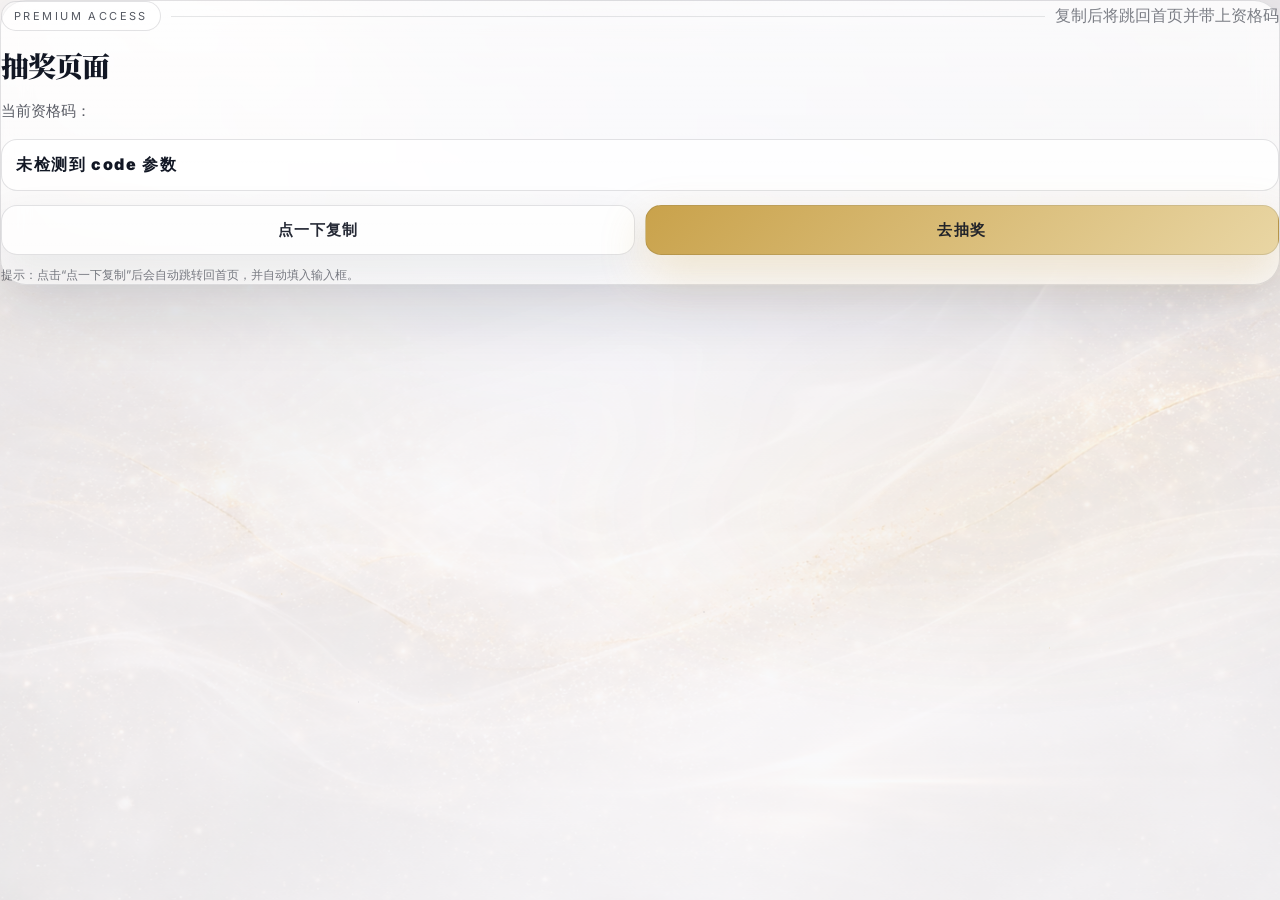
==== commit a658d11c: "Add files via upload" ====
--- a/draw.html
+++ b/draw.html
@@ -2,16 +2,15 @@
 <html lang="zh-CN">
 <head>
   <meta charset="utf-8" />
-  <meta name="viewport" content="width=device-width,initial-scale=1,viewport-fit=cover" />
-  <title>复制资格码</title>
+  <meta name="viewport" content="width=device-width,initial-scale=1" />
+  <title>抽奖页</title>
 
   <link rel="preconnect" href="https://fonts.googleapis.com">
   <link rel="preconnect" href="https://fonts.gstatic.com" crossorigin>
-  <link href="https://fonts.googleapis.com/css2?family=Inter:wght@400;600;700;800&family=Noto+Serif+SC:wght@600;700;900&display=swap" rel="stylesheet">
+  <link href="https://fonts.googleapis.com/css2?family=Inter:wght@400;700;800;900&family=Noto+Serif+SC:wght@600;700;900&display=swap" rel="stylesheet">
 
-  <!-- 同样做双目录兼容 -->
+  <!-- 与首页同一套视觉（直接用首页 CSS） -->
   <link rel="stylesheet" href="/CSS/app.css" />
-  <link rel="stylesheet" href="/css/app.css" />
 </head>
 
 <body class="min-h-screen antialiased">
@@ -20,32 +19,26 @@
   <div class="smoke"></div>
   <div class="dust"></div>
 
-  <main class="max-w-2xl mx-auto px-5 sm:px-6 py-14">
+  <main class="max-w-2xl mx-auto px-5 sm:px-6 py-16">
     <div class="panel p-6 sm:p-8">
       <div class="badge-line">
-        <div class="badge">CODE</div>
+        <div class="badge">Premium Access</div>
         <div class="sep"></div>
-        <div class="text-xs text-white/55">点一下复制并返回抽奖</div>
+        <div class="text-xs text-white/55">复制后将跳回首页并带上资格码</div>
       </div>
 
-      <h1 class="mt-4 text-2xl sm:text-3xl font-semibold tracking-tight title-font">
-        复制资格码
-      </h1>
+      <h1 class="mt-4 title-font" style="font-size:28px;line-height:1.1;">抽奖页面</h1>
+      <p class="mt-2 text-white/70">当前资格码：</p>
 
-      <p class="mt-3 text-white/70 leading-relaxed">
-        复制后将自动跳转回首页，并自动填入资格码（不会自动抽奖）。
-      </p>
+      <div class="modal-code" id="result">未检测到 code 参数</div>
 
-      <div class="mt-6">
-        <div class="text-sm text-white/70">当前资格码</div>
-        <div class="code-box" id="result">-</div>
+      <div class="modal-actions" style="margin-top:14px;">
+        <button class="btn btn-ghost" id="copyBtn" type="button">点一下复制</button>
+        <button class="btn" id="goBtn" type="button">去抽奖</button>
       </div>
 
-      <div class="mt-5">
-        <button class="btn btn-wide" id="copyBtn" type="button">点一下复制并去抽奖</button>
-        <div class="mt-3 text-xs text-white/45">
-          如果你不想复制，也可以直接点上面按钮继续。
-        </div>
+      <div class="modal-tip" id="tip" style="margin-top:12px;">
+        提示：点击“点一下复制”后会自动跳转回首页，并自动填入输入框。
       </div>
     </div>
   </main>
@@ -53,39 +46,59 @@
   <script>
     const params = new URLSearchParams(location.search);
     const code = (params.get('code') || '').trim();
-    const v = (params.get('v') || '').trim();
+
     const el = document.getElementById('result');
-    const btn = document.getElementById('copyBtn');
+    const copyBtn = document.getElementById('copyBtn');
+    const goBtn = document.getElementById('goBtn');
+    const tip = document.getElementById('tip');
 
-    el.textContent = code || '未检测到 code 参数';
+    el.textContent = code ? code : '未检测到 code 参数';
 
-    async function goHome(){
-      const u = new URL(location.origin + '/');
-      if (code) u.searchParams.set('code', code);
-      if (v) u.searchParams.set('v', v);
-      // 标记来自复制页（首页可用来滚动到输入框）
-      u.searchParams.set('from', 'draw');
-      location.href = u.toString();
+    async function copyText(text){
+      try{
+        await navigator.clipboard.writeText(text);
+        return true;
+      }catch(e){
+        try{
+          const ta = document.createElement('textarea');
+          ta.value = text;
+          ta.setAttribute('readonly','');
+          ta.style.position='fixed';
+          ta.style.top='-9999px';
+          document.body.appendChild(ta);
+          ta.select();
+          document.execCommand('copy');
+          ta.remove();
+          return true;
+        }catch(_){
+          return false;
+        }
+      }
     }
 
-    async function copyAndGo(){
-      if (!code) return goHome();
-      try{
-        await navigator.clipboard.writeText(code);
-      }catch(e){
-        // 兼容方案
-        const ta = document.createElement('textarea');
-        ta.value = code;
-        document.body.appendChild(ta);
-        ta.select();
-        document.execCommand('copy');
-        ta.remove();
+    function goHomeWithCode(){
+      if (!code){
+        location.href = '/';
+        return;
       }
-      btn.textContent = '已复制 ✅ 正在跳转…';
-      setTimeout(goHome, 450);
+      // 带时间戳让 Telegram 更容易刷新 & 防缓存
+      const v = Date.now();
+      location.href = `/?code=${encodeURIComponent(code)}&v=${v}#draw`;
     }
 
-    btn.addEventListener('click', copyAndGo);
+    copyBtn.addEventListener('click', async () => {
+      if (!code) { alert('没有可复制的资格码'); return; }
+      const ok = await copyText(code);
+      copyBtn.textContent = ok ? '已复制 ✅' : '复制失败';
+      tip.textContent = ok ? '已复制，正在返回首页...' : '复制失败，请手动返回首页。';
+      setTimeout(() => {
+        if (ok) goHomeWithCode();
+      }, 450);
+    });
+
+    goBtn.addEventListener('click', () => {
+      goHomeWithCode();
+    });
   </script>
 </body>
 </html>
